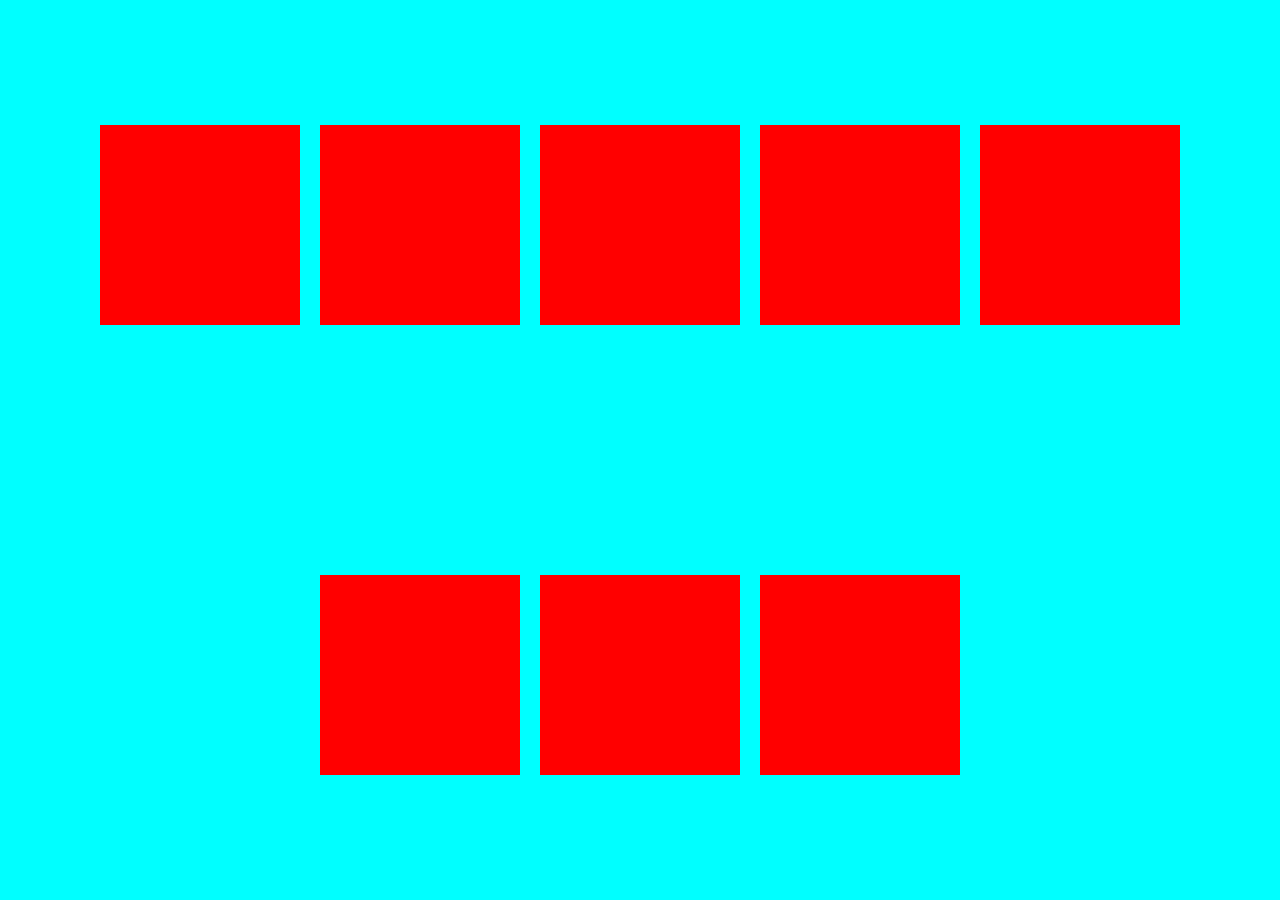
==== flexbox.html @ 04d25891 "flexbox" ====
<!DOCTYPE html>
<html lang="en">
<head>
    <meta charset="UTF-8">
    <meta http-equiv="X-UA-Compatible" content="IE=edge">
    <meta name="viewport" content="width=device-width, initial-scale=1.0">
    <title>flexbox</title>
</head>
<style>
    *{
        margin: 0;
        padding: 0;
    }
    .container{
        display: flex;
        flex-direction: row;
        flex-wrap: wrap;
        background-color:aqua;
        height: 100vh;
        /* for y axis  */
        justify-content: center; 
        /* for x axis  */
        align-items: center;
    }
    .box{
        height: 200px;
        width: 200px;
        margin: 10px;
        background-color: red;
    }
</style>
<body>
    <div class="container">
        <div class="box"></div>
        <div class="box"></div>
        <div class="box"></div>
        <div class="box"></div>
        <div class="box"></div>
        <div class="box"></div>
        <div class="box"></div>
        <div class="box"></div>
    </div>
</body>
</html>
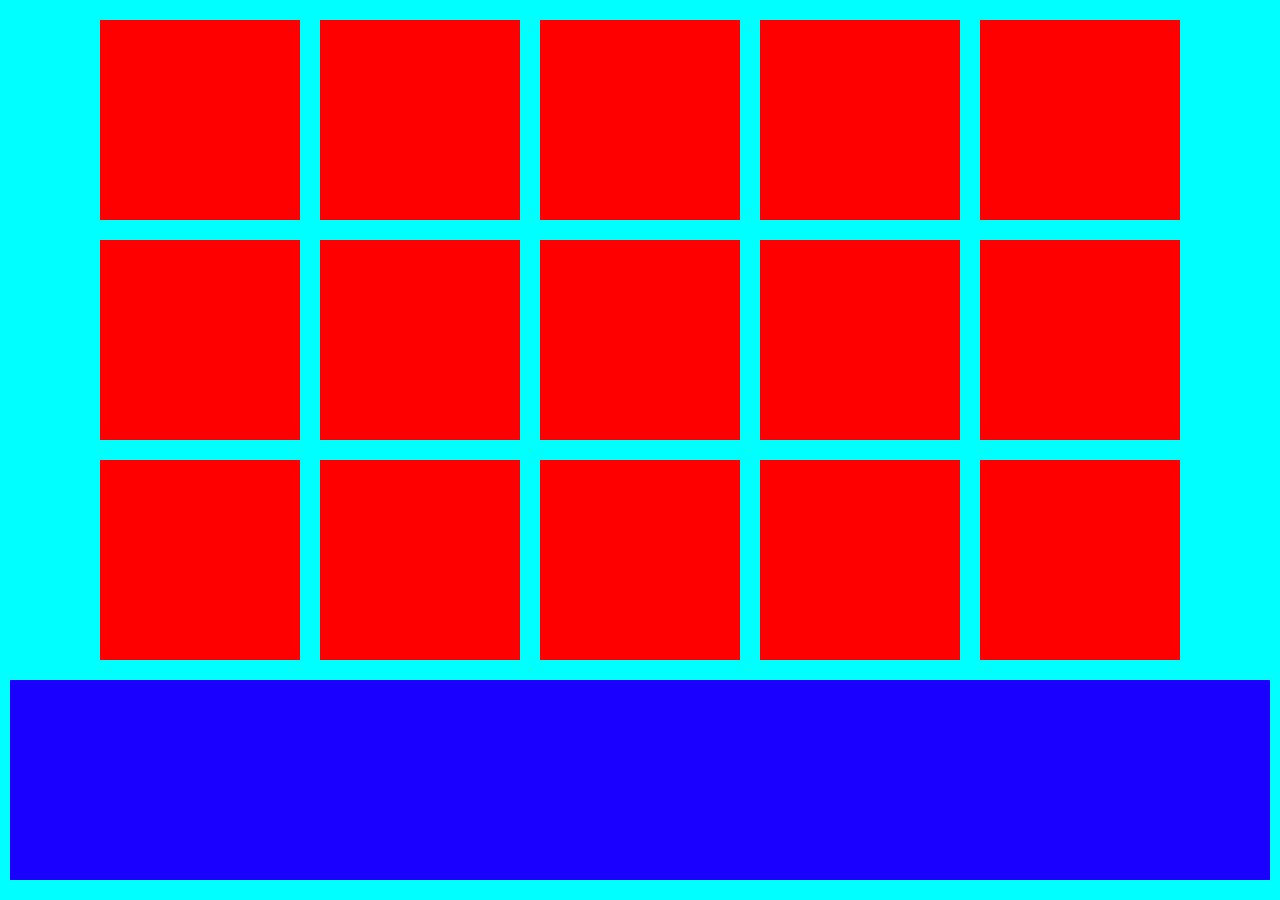
==== commit d90c2818: "add some properties" ====
--- a/flexbox.html
+++ b/flexbox.html
@@ -1,44 +1,65 @@
 <!DOCTYPE html>
 <html lang="en">
-<head>
-    <meta charset="UTF-8">
-    <meta http-equiv="X-UA-Compatible" content="IE=edge">
-    <meta name="viewport" content="width=device-width, initial-scale=1.0">
+  <head>
+    <meta charset="UTF-8" />
+    <meta http-equiv="X-UA-Compatible" content="IE=edge" />
+    <meta name="viewport" content="width=device-width, initial-scale=1.0" />
     <title>flexbox</title>
-</head>
-<style>
-    *{
-        margin: 0;
-        padding: 0;
+  </head>
+  <style>
+    * {
+      margin: 0;
+      padding: 0;
     }
-    .container{
-        display: flex;
-        flex-direction: row;
-        flex-wrap: wrap;
-        background-color:aqua;
-        height: 100vh;
-        /* for y axis  */
-        justify-content: center; 
-        /* for x axis  */
-        align-items: center;
+    .container {
+      display: flex;
+      flex-direction: row;
+      flex-wrap: wrap;
+      background-color: aqua;
+      height: 100vh;
+      /* for y axis  */
+      justify-content: center;
+      /* for x axis  */
+      align-items: center;
+      /* avoid extra space  */
+      align-content: center;
     }
-    .box{
-        height: 200px;
-        width: 200px;
-        margin: 10px;
-        background-color: red;
+    .box {
+      height: 200px;
+      width: 200px;
+      margin: 10px;
+      background-color: red;
     }
-</style>
-<body>
+    .box1 {
+      height: 200px;
+      width: 200px;
+      margin: 10px;
+      background-color: rgb(25, 0, 255);
+      /* power */
+      order: 1;
+      /* align only this  */
+      align-self: flex-end;
+      flex-grow: 2;
+    }
+  </style>
+  <body>
     <div class="container">
-        <div class="box"></div>
-        <div class="box"></div>
-        <div class="box"></div>
-        <div class="box"></div>
-        <div class="box"></div>
-        <div class="box"></div>
-        <div class="box"></div>
-        <div class="box"></div>
+      <div class="box1"></div>
+      <div class="box"></div>
+      <div class="box"></div>
+      <div class="box"></div>
+      <div class="box"></div>
+      <div class="box"></div>
+      <div class="box"></div>
+      <div class="box"></div>
+      <div class="box"></div>
+      <div class="box"></div>
+      <div class="box"></div>
+      <div class="box"></div>
+      <div class="box"></div>
+      <div class="box"></div>
+      <div class="box"></div>
+      <div class="box"></div>
     </div>
-</body>
-</html>+  </body>
+</html>
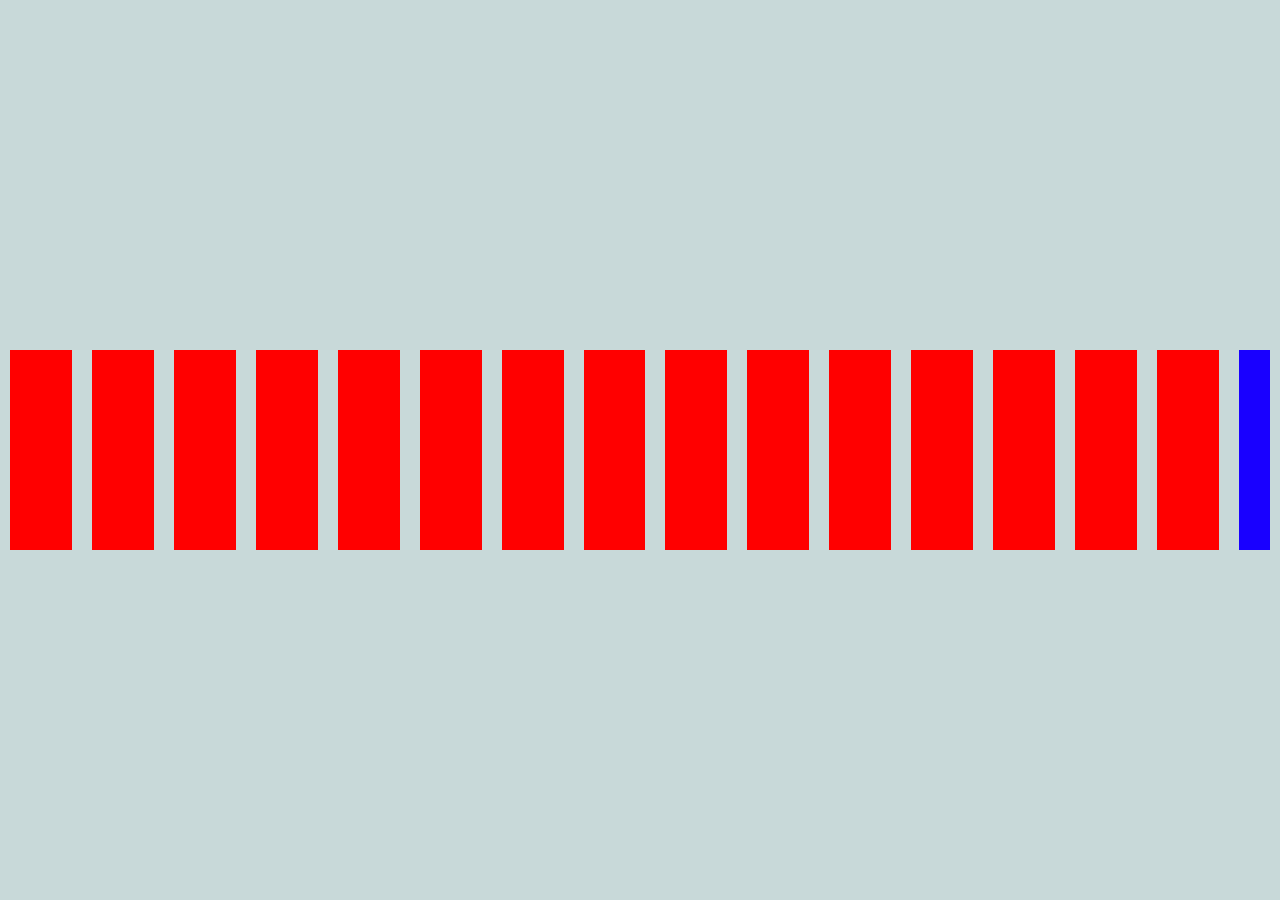
==== commit 21c6b7be: "code formating" ====
--- a/flexbox.html
+++ b/flexbox.html
@@ -15,7 +15,7 @@
       display: flex;
       flex-direction: row;
       flex-wrap: wrap;
-      background-color: aqua;
+      background-color: rgb(200, 217, 217);
       height: 100vh;
       /* for y axis  */
       justify-content: center;
@@ -26,20 +26,21 @@
     }
     .box {
       height: 200px;
-      width: 200px;
+      /*  width: 200px;*/
       margin: 10px;
       background-color: red;
+      flex-grow: 2;
     }
     .box1 {
       height: 200px;
-      width: 200px;
+      /* width: 200px;*/
       margin: 10px;
       background-color: rgb(25, 0, 255);
       /* power */
       order: 1;
       /* align only this  */
       align-self: flex-end;
-      flex-grow: 2;
+      flex-grow: 1;
     }
   </style>
   <body>
